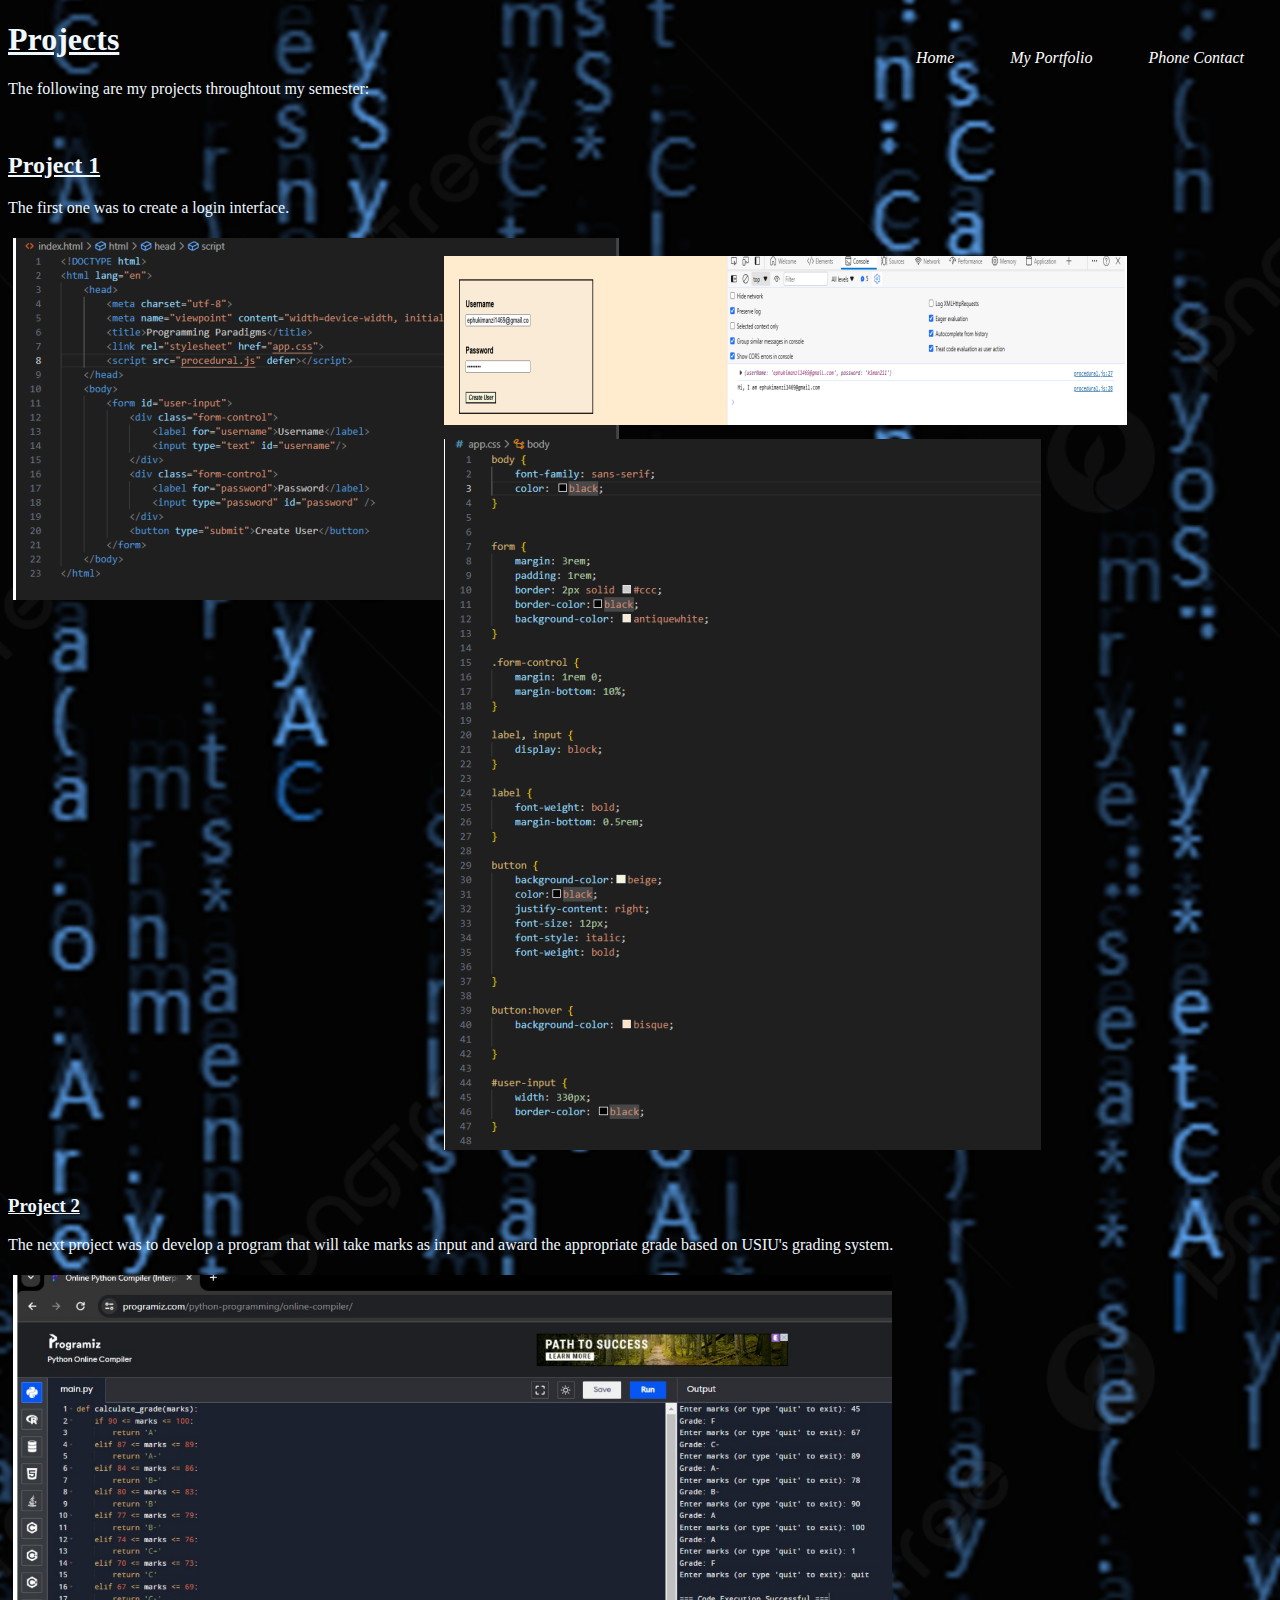
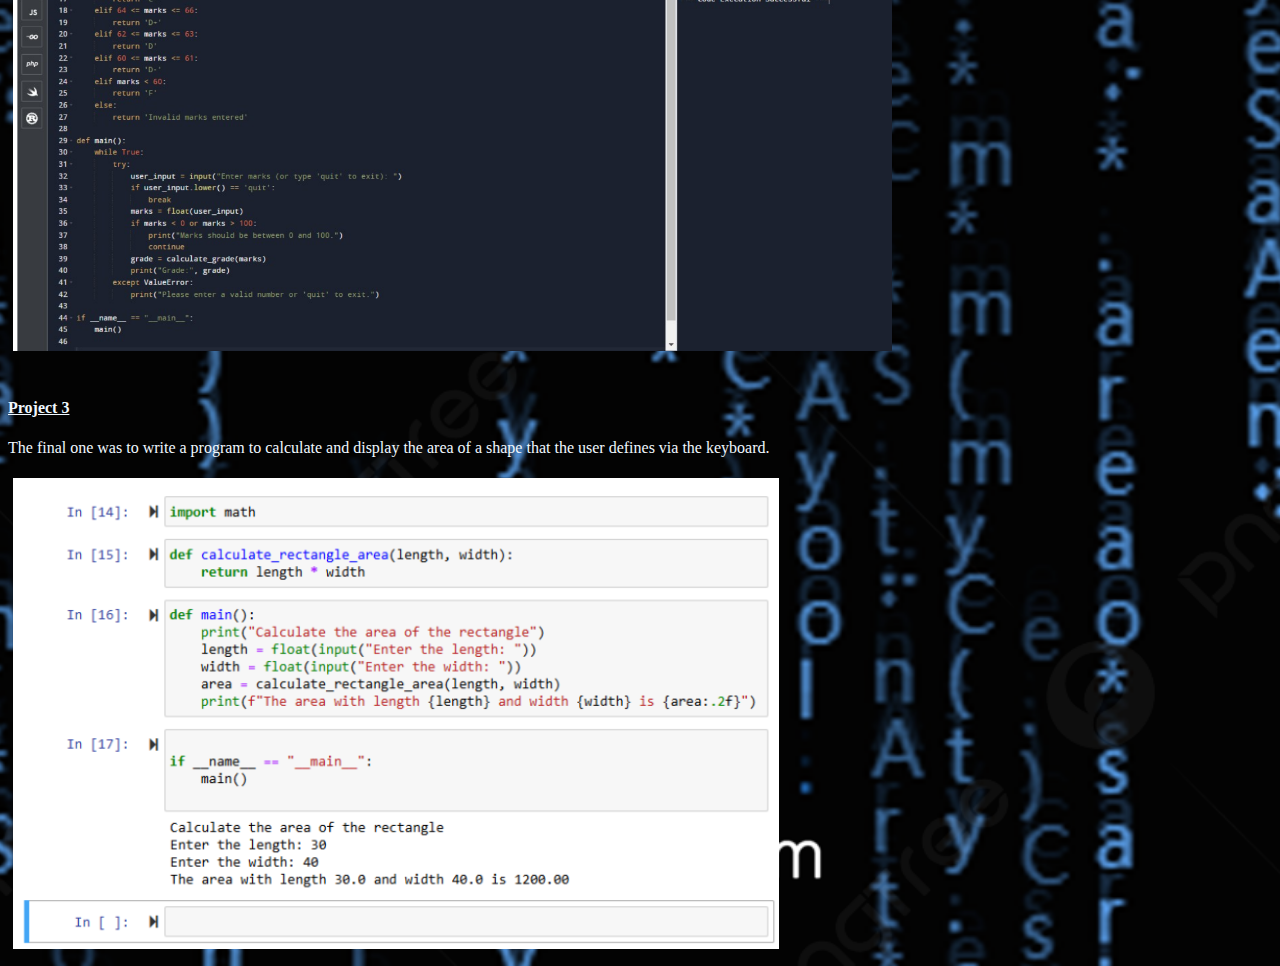
==== portfolio.html @ b5339b2d "Initial commit" ====
<!DOCTYPE html>
<html lang="en">
<head>
    <meta charset="UTF-8">
    <meta name="viewport" content="width=device-width, initial-scale=1.0">
    <title>My Projects</title>
    <link rel="stylesheet" href="portfolio.css">
</head>
<body>
    <ul>
        <li><a href="">Phone Contact</a></li>
        
        <li><a href="portfolio.html">My Portfolio</a></li>
        
        <li><a href="">Home</a></li>
        
      </ul>
      <h1>Projects</h1>
      <p>The following are my projects throughtout my semester:</p>
      <br>
      <h2> Project 1</h2>
      <p> The first one was to create a login interface.</p>
      <div class="row">
        <div class="column">
            <img src="Screenshot 2024-07-27 232047.png" alt="Code" style="width:auto;height:auto;">
        </div>
        <br>
        <div class="column">
            <img src="Screenshot 2024-07-27 232102.png" alt="css" style="width:auto;height:auto;">
        </div>
        <br>
        <br>
        <br>
        <div class="column">
            <img src="Screenshot 2024-07-27 232119.png" alt="Output" style="width:auto;height:auto;">
        </div>
      </div>
      <br>
      <h3> Project 2</h3>
      <p>The next project was to develop a program that will take marks as input and award the appropriate grade based on USIU's grading system.</p>
      <div class="row">
      <div class="column">
        <img src="grade.png" alt="Code" style="width:auto;height:auto;">
      </div>
    </div>
    <br>
      <h4> Project 3</h4>
      <p>The final one was to write a program to calculate and display the area of a shape that the user defines via the keyboard.</p>
      <div class="row">
      <div class="column">
        <img src="areaprog.png" alt="Python" style="width:auto;height:auto;">
    </div>
    </div>
---- portfolio.css ----
body{
    background-image:url(img33.jpg);
    background-size: cover;
    background-position: center;
    background-repeat: no-repeat;
    color: aliceblue;
}

li {
        margin: 0px;
        padding: 0px;
        list-style-type: none;
        position: relative; 
        float: right;
        font-style: italic;
        color:aliceblue;
}

a{
    display: inline-block; 
    padding: 8px;
    text-decoration: none;
    position: relative; 
    color: white;
    padding: 28px;
    image:
}

h1, h2, h3, h4{
    text-decoration: underline;

}

.column {
    float: left;
    width: 33.33%;
    padding: 5px;
}

.row::after {
    content: "";
    clear: both;
    display: table;
  }
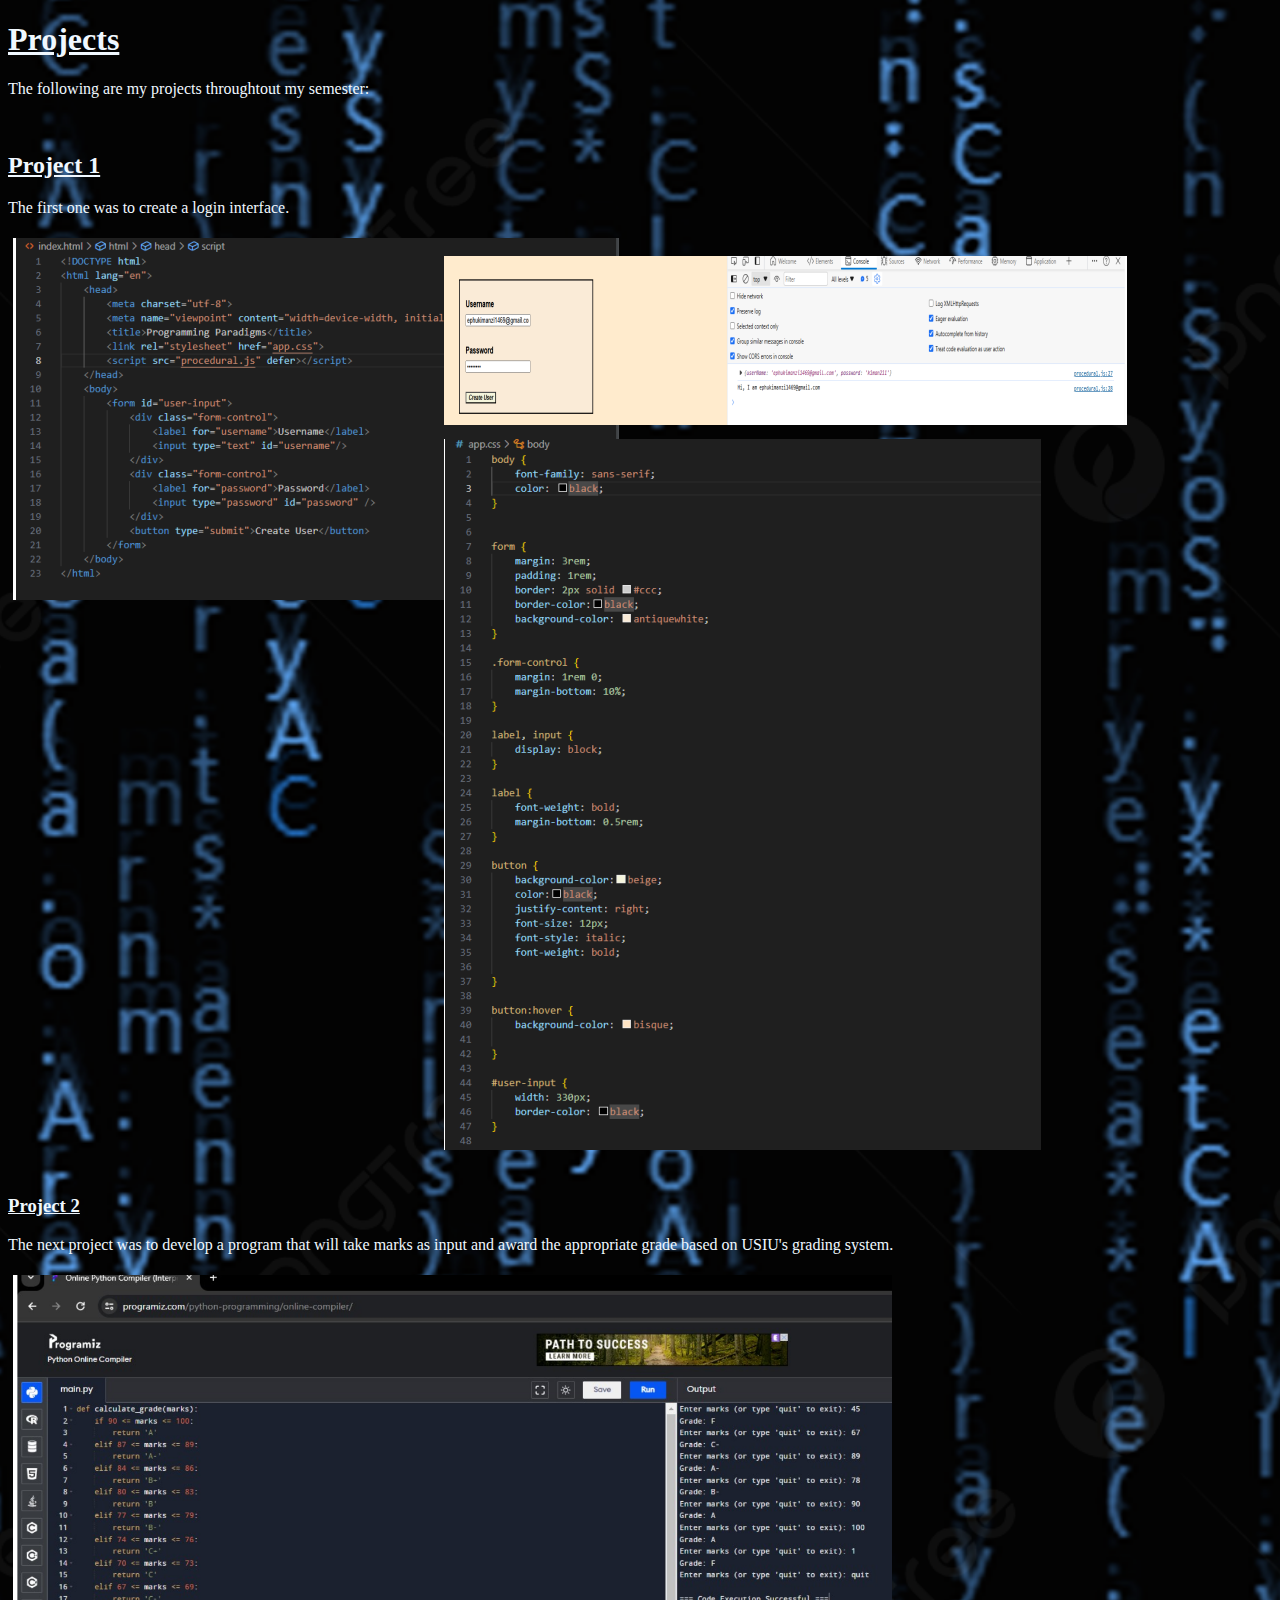
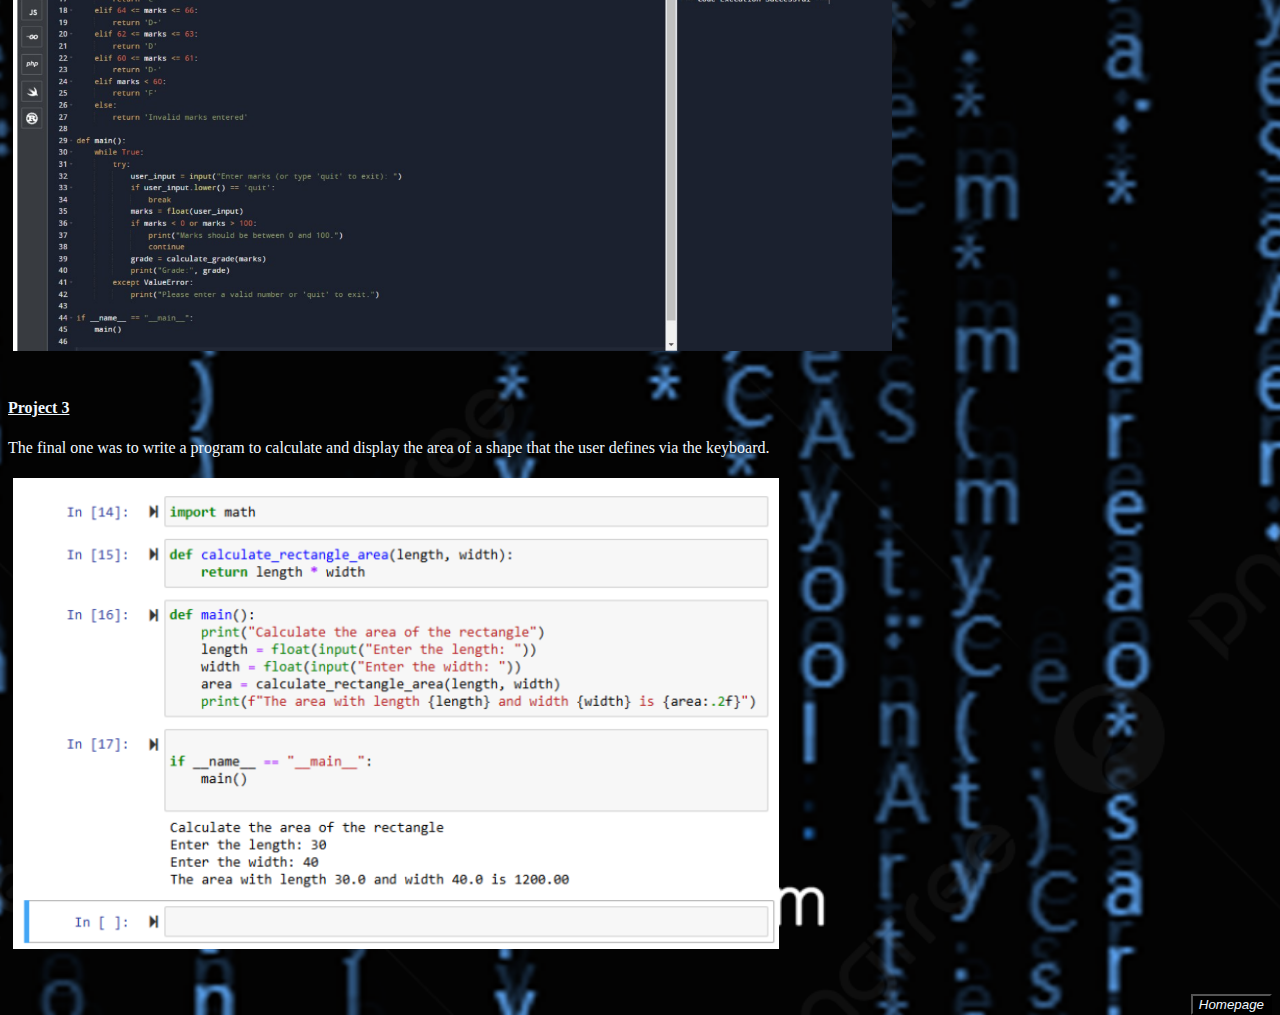
==== commit dd29ac66: "Some new codes" ====
--- a/portfolio.html
+++ b/portfolio.html
@@ -7,14 +7,6 @@
     <link rel="stylesheet" href="portfolio.css">
 </head>
 <body>
-    <ul>
-        <li><a href="">Phone Contact</a></li>
-        
-        <li><a href="portfolio.html">My Portfolio</a></li>
-        
-        <li><a href="">Home</a></li>
-        
-      </ul>
       <h1>Projects</h1>
       <p>The following are my projects throughtout my semester:</p>
       <br>
@@ -51,4 +43,9 @@
         <img src="areaprog.png" alt="Python" style="width:auto;height:auto;">
     </div>
     </div>
+    <br>
+    <br>
+    <button onclick="history.back()">Homepage</button>
+    </body>
+    </html>
       --- a/portfolio.css
+++ b/portfolio.css
@@ -28,6 +28,7 @@
 
 h1, h2, h3, h4{
     text-decoration: underline;
+    font-size: ;
 
 }
 
@@ -41,4 +42,12 @@
     content: "";
     clear: both;
     display: table;
-  }+  }
+
+button{ 
+    float: right;
+    font-style: italic;
+    color:aliceblue;
+    background-color: black;
+
+}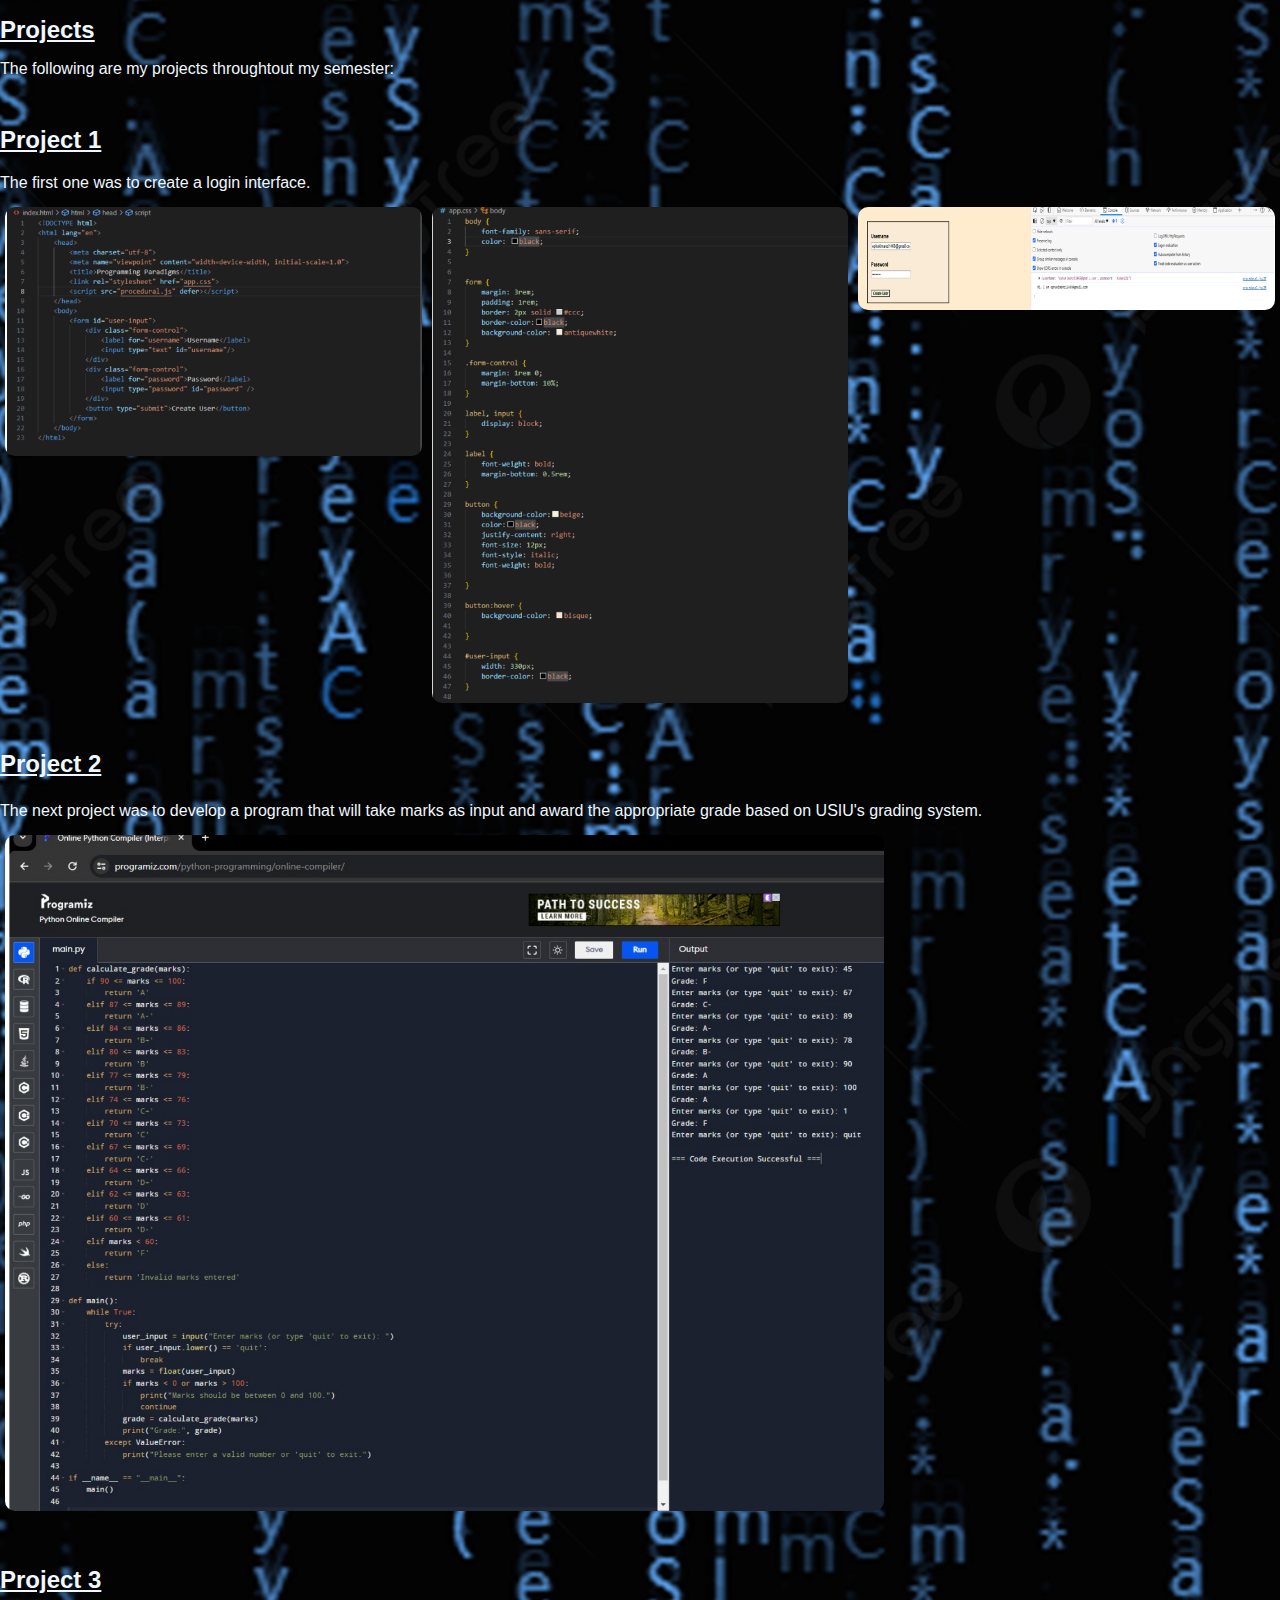
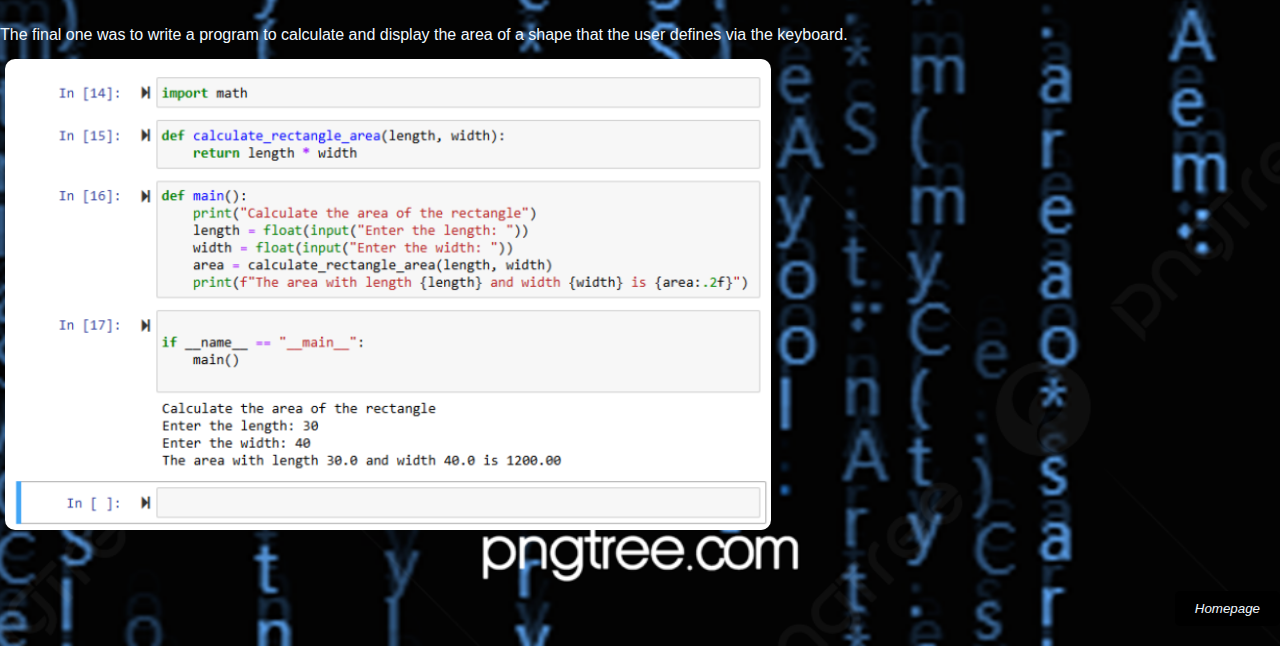
==== commit 4f932abc: "new change" ====
--- a/portfolio.html
+++ b/portfolio.html
@@ -14,19 +14,15 @@
       <p> The first one was to create a login interface.</p>
       <div class="row">
         <div class="column">
-            <img src="Screenshot 2024-07-27 232047.png" alt="Code" style="width:auto;height:auto;">
+            <img src="Screenshot 2024-07-27 232047.png" alt="Code">
         </div>
-        <br>
         <div class="column">
-            <img src="Screenshot 2024-07-27 232102.png" alt="css" style="width:auto;height:auto;">
+            <img src="Screenshot 2024-07-27 232119.png" alt="Output">
         </div>
-        <br>
-        <br>
-        <br>
         <div class="column">
-            <img src="Screenshot 2024-07-27 232119.png" alt="Output" style="width:auto;height:auto;">
+            <img src="Screenshot 2024-07-27 232102.png" alt="CSS">
         </div>
-      </div>
+    </div>
       <br>
       <h3> Project 2</h3>
       <p>The next project was to develop a program that will take marks as input and award the appropriate grade based on USIU's grading system.</p>
--- a/portfolio.css
+++ b/portfolio.css
@@ -1,53 +1,51 @@
-body{
-    background-image:url(img33.jpg);
+body {
+    background-image: url(img33.jpg);
     background-size: cover;
     background-position: center;
     background-repeat: no-repeat;
     color: aliceblue;
+    margin: 0;
+    font-family: Verdana, Geneva, Tahoma, sans-serif;
 }
 
-li {
-        margin: 0px;
-        padding: 0px;
-        list-style-type: none;
-        position: relative; 
-        float: right;
-        font-style: italic;
-        color:aliceblue;
+h1, h2, h3, h4 {
+    text-decoration: underline;
+    font-size: 24px; /* Default font size */
 }
 
-a{
-    display: inline-block; 
-    padding: 8px;
-    text-decoration: none;
-    position: relative; 
-    color: white;
-    padding: 28px;
-    image:
+p {
+    margin: 10px 0;
 }
 
-h1, h2, h3, h4{
-    text-decoration: underline;
-    font-size: ;
-
+.row::after {
+    content: "";
+    clear: both;
+    display: table;
 }
 
 .column {
     float: left;
     width: 33.33%;
     padding: 5px;
+    box-sizing: border-box; 
 }
 
-.row::after {
-    content: "";
-    clear: both;
-    display: table;
-  }
+.column img {
+    width: 100%;
+    height: auto;
+    display: block;
+    object-fit:contain;
+    border-radius: 10px; /* Optional: to add rounded corners */
+}
 
-button{ 
+button {
     float: right;
     font-style: italic;
-    color:aliceblue;
+    color: aliceblue;
     background-color: black;
-
+    border: none;
+    padding: 10px 20px;
+    cursor: pointer;
+    border-radius: 5px; /* Optional: to add rounded corners */
+    margin: 20px 0;
 }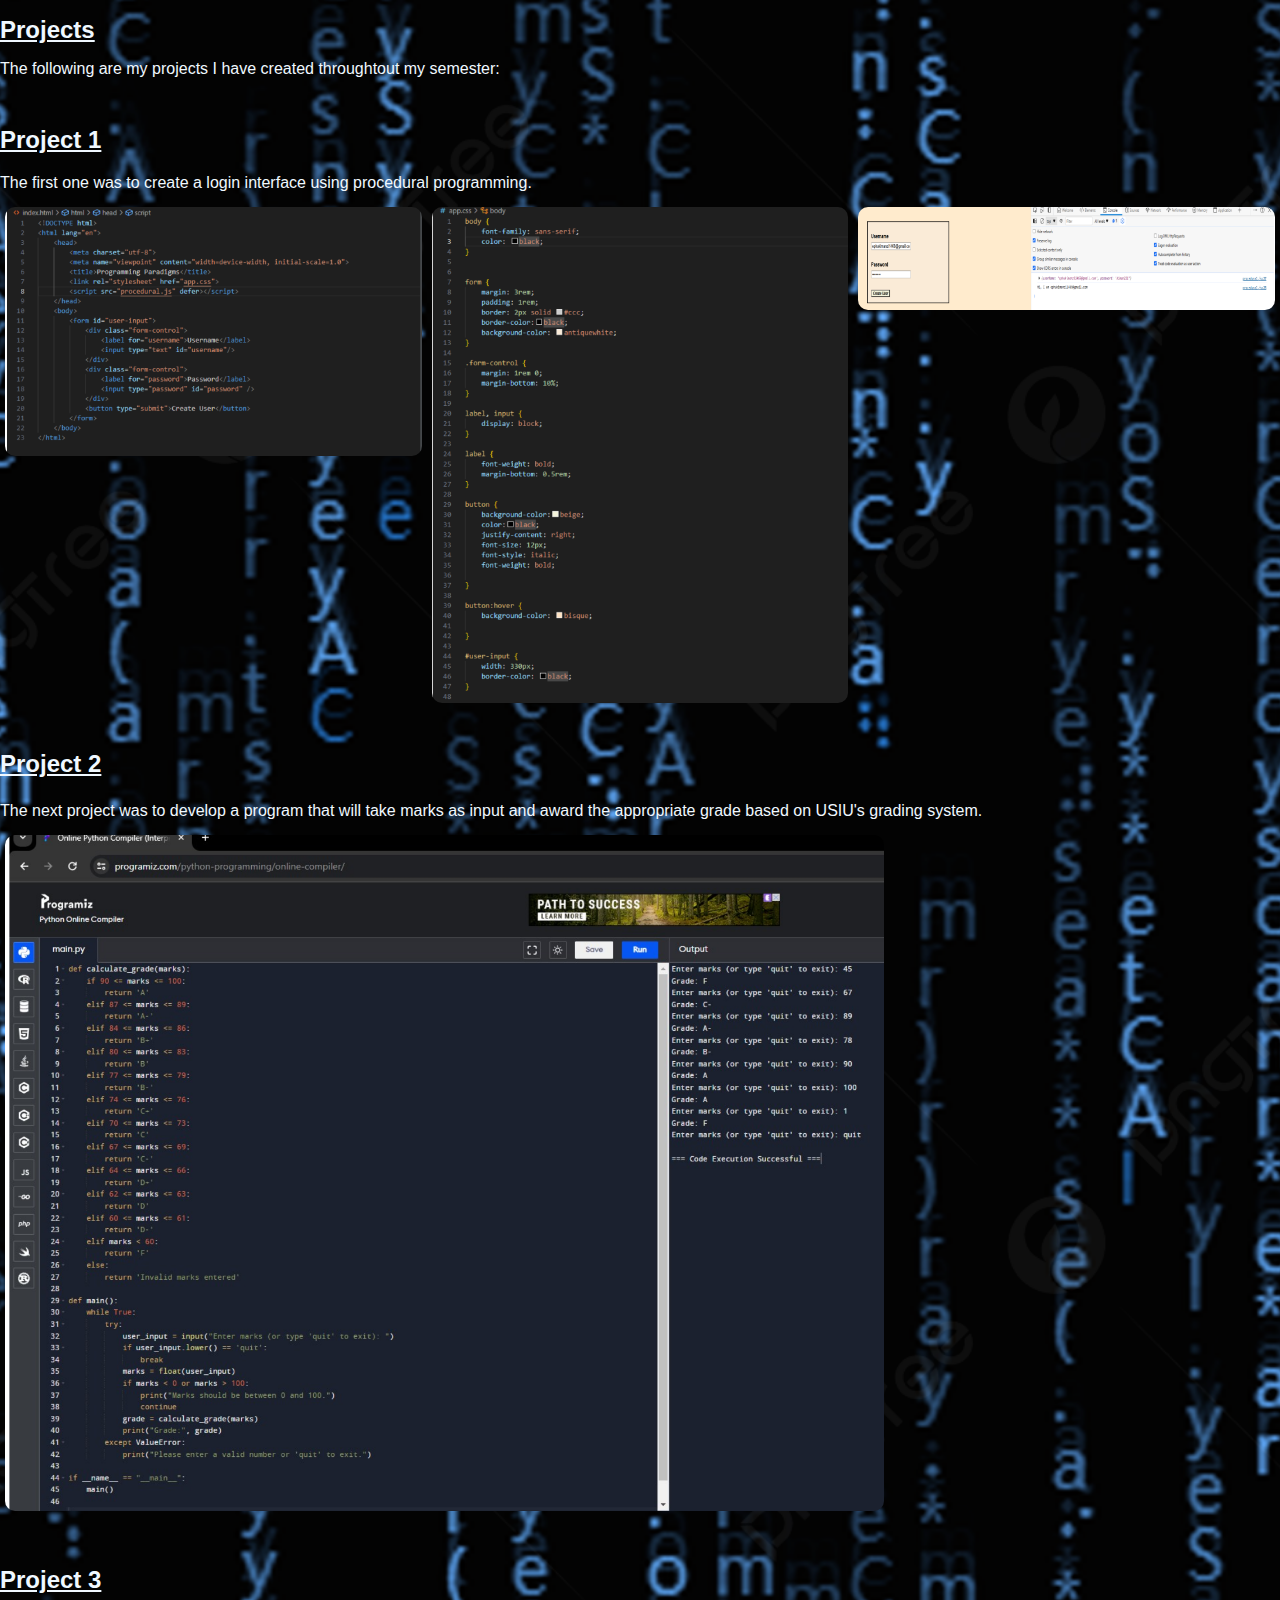
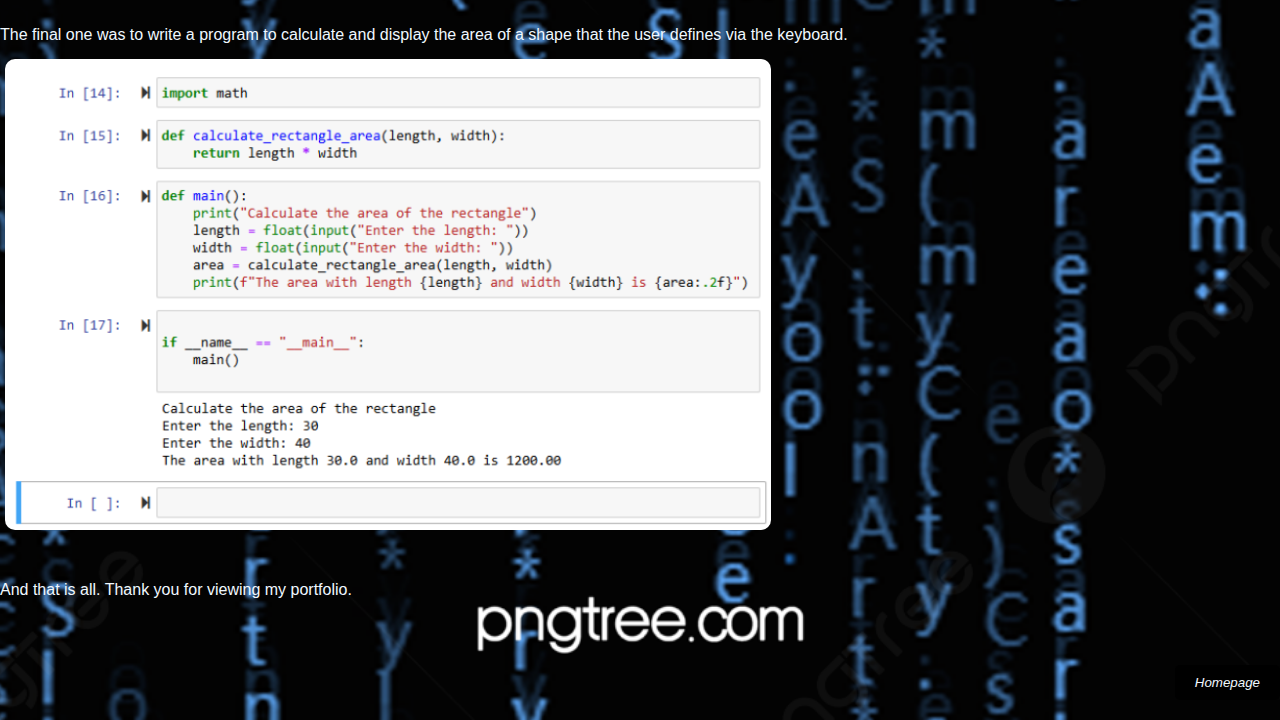
==== commit 91965fd2: "revised" ====
--- a/portfolio.html
+++ b/portfolio.html
@@ -8,10 +8,10 @@
 </head>
 <body>
       <h1>Projects</h1>
-      <p>The following are my projects throughtout my semester:</p>
+      <p>The following are my projects I have created throughtout my semester:</p>
       <br>
       <h2> Project 1</h2>
-      <p> The first one was to create a login interface.</p>
+      <p> The first one was to create a login interface using procedural programming.</p>
       <div class="row">
         <div class="column">
             <img src="Screenshot 2024-07-27 232047.png" alt="Code">
@@ -41,6 +41,9 @@
     </div>
     <br>
     <br>
+    <p> And that is all. Thank you for viewing my portfolio.</p>
+    <br>
+    <br>
     <button onclick="history.back()">Homepage</button>
     </body>
     </html>
